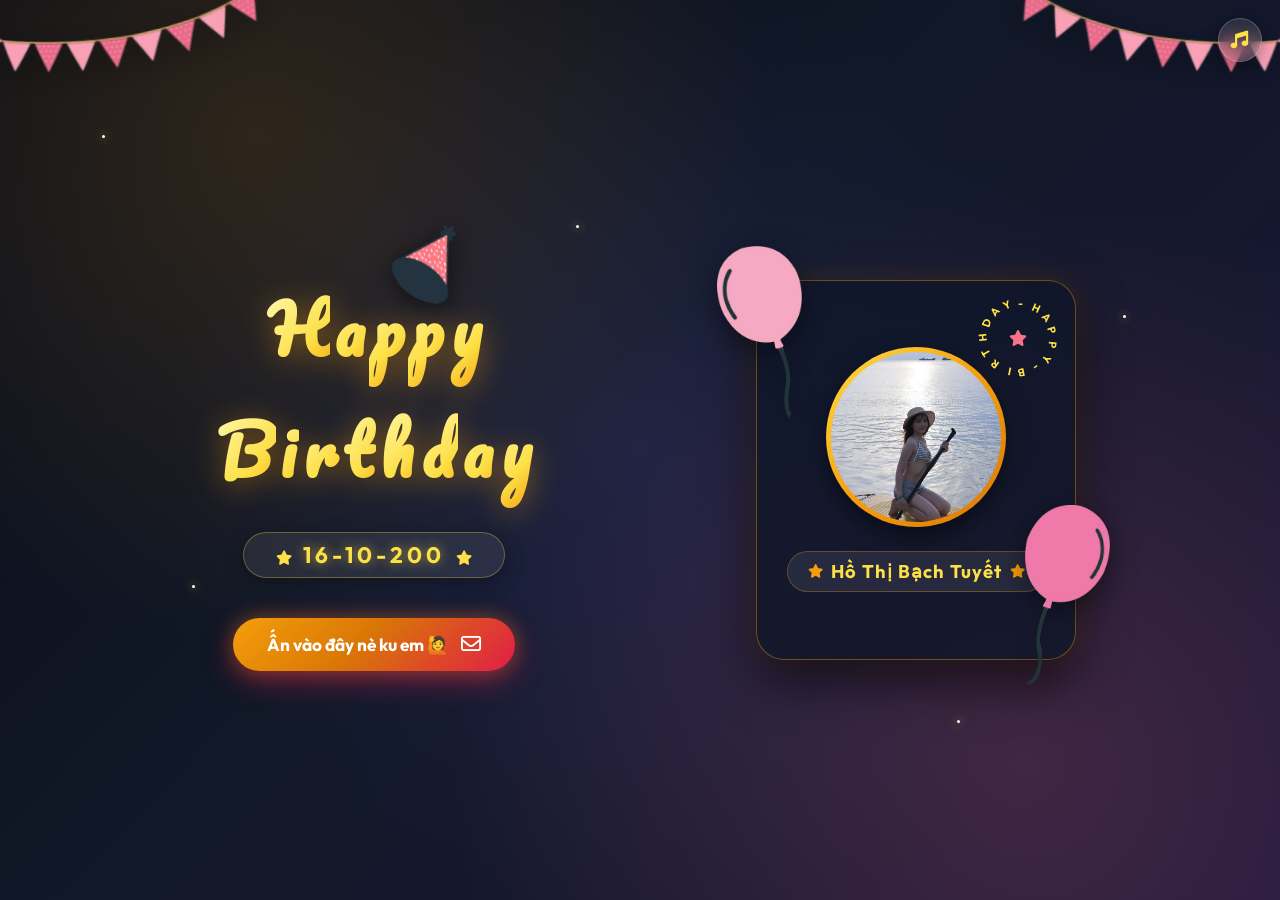
==== birthday.html @ 6e71fda6 "first commit" ====
<!DOCTYPE html>
<html lang="vi">

<head>
    <meta charset="UTF-8">
    <meta name="viewport" content="width=device-width, initial-scale=1.0, maximum-scale=1.0, user-scalable=no">
    <title>Happy Birthday - Gửi Tặng Món Quà Đặc Biệt</title>

    <!-- Google Fonts -->
    <link rel="preconnect" href="https://fonts.googleapis.com">
    <link rel="preconnect" href="https://fonts.gstatic.com" crossorigin>
    <link
        href="https://fonts.googleapis.com/css2?family=Dancing+Script:wght@700&family=Outfit:wght@400;500;600;700;800&family=Pacifico&display=swap"
        rel="stylesheet">

    <!-- Font Awesome -->
    <link rel="stylesheet" href="https://cdnjs.cloudflare.com/ajax/libs/font-awesome/6.5.1/css/all.min.css">

    <!-- CSS Hiện đại & Sang trọng -->
    <link rel="stylesheet" href="style.css">

    <!-- jQuery -->
    <script src="https://code.jquery.com/jquery-3.7.1.min.js"></script>
</head>

<body>
    <!-- Nút bật/tắt nhạc nền -->
    <button id="musicToggle" class="music-toggle" title="Bật/Tắt nhạc">
        <i class="fa-solid fa-music"></i>
    </button>

    <div id="wrapper">
        <!-- Dải cờ treo Happy Birthday -->
        <div class="flag__birthday">
            <img src="./images/1.png" alt="Cờ sinh nhật" class="flag__left">
            <img src="./images/1.png" alt="Cờ sinh nhật" class="flag__right">
        </div>

        <!-- NỘI DUNG CHÍNH -->
        <main class="content">
            <!-- CỘT TRÁI: CHỮ CHÚC MỪNG & NÚT MỞ THƯ -->
            <div class="left">
                <div class="title">
                    <h1 class="happy">
                        <span style="--t: 0.2s;">H</span>
                        <span style="--t: 0.35s;">a</span>
                        <span style="--t: 0.5s;">p</span>
                        <span style="--t: 0.65s;">p</span>
                        <span style="--t: 0.8s;">y</span>
                        <div class="hat">
                            <img src="./images/hat.png" alt="Mũ sinh nhật">
                        </div>
                    </h1>
                    <h1 class="birthday">
                        <span style="--t: 0.95s;">B</span>
                        <span style="--t: 1.1s;">i</span>
                        <span style="--t: 1.25s;">r</span>
                        <span style="--t: 1.4s;">t</span>
                        <span style="--t: 1.55s;">h</span>
                        <span style="--t: 1.7s;">d</span>
                        <span style="--t: 1.85s;">a</span>
                        <span style="--t: 2.0s;">y</span>
                    </h1>
                </div>

                <div class="date__of__birth">
                    <i class="fa-solid fa-star"></i>
                    <span id="dateText"></span>
                    <i class="fa-solid fa-star"></i>
                </div>

                <div class="btn-wrapper">
                    <button id="btn__letter" type="button">
                        <span id="btnLetterText">Ấn vào đây nè ku em🙋</span>
                        <i class="fa-regular fa-envelope"></i>
                    </button>
                </div>
            </div>

            <!-- CỘT PHẢI: KHUNG ẢNH ĐẠI DIỆN & BÓNG BAY -->
            <div class="right">
                <div class="box__account">
                    <div class="image">
                        <img src="./images/image.jpg" alt="Ảnh đại diện">
                    </div>
                    <div class="name">
                        <i class="fa-solid fa-star"></i>
                        <span id="recipientNameText">Lã Kiều Anh</span>
                        <i class="fa-solid fa-star"></i>
                    </div>

                    <!-- Bóng bay bồng bềnh -->
                    <div class="balloon_one">
                        <img src="./images/balloon1.png" alt="Bóng bay">
                    </div>
                    <div class="balloon_two">
                        <img src="./images/balloon2.png" alt="Bóng bay">
                    </div>

                    <!-- Vòng tròn chữ xoay -->
                    <div class="cricle">
                        <div class="text__cricle">
                            <span style="--i: 1;">h</span>
                            <span style="--i: 2;">a</span>
                            <span style="--i: 3;">p</span>
                            <span style="--i: 4;">p</span>
                            <span style="--i: 5;">y</span>
                            <span style="--i: 6;">-</span>
                            <span style="--i: 7;">b</span>
                            <span style="--i: 8;">i</span>
                            <span style="--i: 9;">r</span>
                            <span style="--i: 10;">t</span>
                            <span style="--i: 11;">h</span>
                            <span style="--i: 12;">d</span>
                            <span style="--i: 13;">a</span>
                            <span style="--i: 14;">y</span>
                            <span style="--i: 15;">-</span>
                        </div>
                        <i class="fa-solid fa-star"></i>
                    </div>
                </div>
            </div>
        </main>

        <!-- CÁC NGÔI SAO TRANG TRÍ LẤP LÁNH -->
        <div class="decorate_star star1"></div>
        <div class="decorate_star star2"></div>
        <div class="decorate_star star3"></div>
        <div class="decorate_star star4"></div>
        <div class="decorate_star star5"></div>
    </div>

    <!-- MODAL HỘP THƯ CHÚC MỪNG (BẬT RA KHI BẤM NÚT) -->
    <div class="box__letter">
        <div class="letter__border">
            <button class="close" title="Đóng">
                <i class="fa-solid fa-xmark"></i>
            </button>
            <div class="letter">
                <h2 class="title__letter"></h2>
                <div class="content__letter">
                    <div class="left">
                        <img id="heart__letter"
                            src="https://media2.giphy.com/media/v1.Y2lkPTc5MGI3NjExZDlrc2RndjY3ZW4ycjVybnhyZmtibmk2ZGNrZGgwY2IwdHhibml1YyZlcD12MV9pbnRlcm5hbF9naWZfYnlfaWQmY3Q9cw/Nb8yxAsyFeV2dOVgAd/giphy.gif"
                            alt="Heart Gif">
                    </div>
                    <div class="right">
                        <div class="text__letter">
                            <p></p>
                        </div>
                        <img id="mewmew" src="./images/mewmew.gif" alt="Cute Cat">
                    </div>
                </div>
            </div>
        </div>
    </div>

    <!-- Âm thanh nền -->
    <audio id="bgMusic" loop preload="auto"></audio>

    <!-- Cấu hình và kịch bản -->
    <script src="config.js"></script>
    <script>
        $(document).ready(function () {
            // Lấy thông tin từ config.js
            const recipientName = (typeof CONFIG !== 'undefined' && CONFIG.recipientName) ? CONFIG.recipientName : "Lã Kiều Anh";
            const birthDate = (typeof CONFIG !== 'undefined' && CONFIG.birthDate) ? CONFIG.birthDate : "09-08-2004";
            const letterTitle = (typeof CONFIG !== 'undefined' && CONFIG.letterTitle) ? CONFIG.letterTitle : `Gửi ${recipientName} nha 🥳🎂`;
            const letterContent = (typeof CONFIG !== 'undefined' && CONFIG.letterContent) ? CONFIG.letterContent : "Happy Birthday! Chúc bạn tuổi mới luôn ngập tràn niềm vui, mạnh khỏe và thành công rực rỡ!";

            $('#recipientNameText').text(recipientName);
            $('#btnLetterText').text(`Ấn vào đây nè ku em 🙋`);

            // Hiệu ứng gõ ngày sinh
            let dateIdx = 0;
            const dateSpan = document.getElementById("dateText");
            const dateInterval = setInterval(() => {
                if (dateIdx < birthDate.length) {
                    dateSpan.textContent += birthDate[dateIdx];
                    dateIdx++;
                } else {
                    clearInterval(dateInterval);
                }
            }, 120);

            // Xử lý phát nhạc
            const audio = document.getElementById('bgMusic');
            const musicToggle = document.getElementById('musicToggle');
            const soundList = (typeof CONFIG !== 'undefined' && CONFIG.sounds && CONFIG.sounds.length > 0)
                ? CONFIG.sounds
                : ['./sound/sound.mp3', './sound/sound1.mp3', './sound/sound2.mp3'];

            audio.src = soundList[0];
            audio.volume = 0.65;

            function playMusic() {
                audio.play().then(() => {
                    musicToggle.classList.add('playing');
                }).catch(err => {
                    console.log('Autoplay cần tương tác từ người dùng:', err);
                });
            }

            // Tự động phát nhạc khi vừa chuyển từ màn thổi nến sang
            playMusic();

            // Nếu trình duyệt chặn, chạm bất kỳ đâu sẽ phát ngay
            $(document).one('click touchstart', function () {
                if (audio.paused) {
                    playMusic();
                }
            });

            // Nút toggle nhạc
            $('#musicToggle').on('click', function (e) {
                e.stopPropagation();
                if (audio.paused) {
                    audio.play();
                    $(this).classList ? $(this).classList.add('playing') : $(this).addClass('playing');
                } else {
                    audio.pause();
                    $(this).classList ? $(this).classList.remove('playing') : $(this).removeClass('playing');
                }
            });

            // Mở hộp thư và hiệu ứng gõ chữ
            let titleInterval, contentInterval;

            $("#btn__letter").on("click", function () {
                $(".box__letter").css('display', 'flex').hide().fadeIn(350);

                // Gõ tiêu đề thư
                $(".title__letter").text("");
                let tIdx = 0;
                clearInterval(titleInterval);
                titleInterval = setInterval(() => {
                    if (tIdx < letterTitle.length) {
                        $(".title__letter").text($(".title__letter").text() + letterTitle[tIdx]);
                        tIdx++;
                    } else {
                        clearInterval(titleInterval);
                        startTypingContent();
                    }
                }, 80);
            });

            function startTypingContent() {
                $(".text__letter p").text("");
                let cIdx = 0;
                clearInterval(contentInterval);
                contentInterval = setInterval(() => {
                    if (cIdx < letterContent.length) {
                        $(".text__letter p").text($(".text__letter p").text() + letterContent[cIdx]);
                        cIdx++;
                    } else {
                        clearInterval(contentInterval);
                    }
                }, 35);
            }

            // Đóng hộp thư
            $(".close").on("click", function () {
                clearInterval(titleInterval);
                clearInterval(contentInterval);
                $(".box__letter").fadeOut(300);
            });

            // Đóng khi click ngoài viền thư
            $(".box__letter").on("click", function (e) {
                if ($(e.target).hasClass("box__letter")) {
                    clearInterval(titleInterval);
                    clearInterval(contentInterval);
                    $(".box__letter").fadeOut(300);
                }
            });
        });
    </script>
</body>

</html>
---- style.css ----
@import url('https://fonts.googleapis.com/css2?family=Outfit:wght@400;500;600;700;800&family=Pacifico&family=Dancing+Script:wght@700&display=swap');

:root {
    --bg-dark-1: #080c18;
    --bg-dark-2: #111827;
    --bg-dark-3: #1a163a;
    --gold-1: #fef08a;
    --gold-2: #fde047;
    --gold-3: #f59e0b;
    --rose-1: #fda4af;
    --rose-2: #fb7185;
    --rose-3: #f43f5e;
    --text-white: #f8fafc;
    --text-muted: #94a3b8;
    --card-bg: rgba(255, 255, 255, 0.06);
    --card-border: rgba(253, 224, 71, 0.25);
    --letter-paper: #fffdf9;
    --letter-border: #fcd34d;
    --letter-text: #1e293b;
}

* {
    padding: 0;
    margin: 0;
    box-sizing: border-box;
    -webkit-tap-highlight-color: transparent;
}

html,
body {
    width: 100%;
    min-height: 100vh;
    min-height: 100dvh;
    overflow-x: hidden;
    font-family: 'Outfit', sans-serif;
    color: var(--text-white);
}

body {
    background-color: var(--bg-dark-1);
    background-image:
        radial-gradient(circle at 20% 15%, rgba(245, 158, 11, 0.15) 0%, transparent 40%),
        radial-gradient(circle at 80% 85%, rgba(251, 113, 133, 0.18) 0%, transparent 45%),
        radial-gradient(circle at 50% 50%, rgba(99, 102, 241, 0.12) 0%, transparent 60%),
        linear-gradient(135deg, var(--bg-dark-1) 0%, var(--bg-dark-2) 45%, var(--bg-dark-3) 100%);
    background-attachment: fixed;
    position: relative;
}

/* NÚT BẬT/TẮT NHẠC NỀN GÓC PHẢI */
.music-toggle {
    position: fixed;
    top: 18px;
    right: 18px;
    width: 44px;
    height: 44px;
    border-radius: 50%;
    background: rgba(255, 255, 255, 0.1);
    border: 1px solid rgba(255, 255, 255, 0.2);
    backdrop-filter: blur(10px);
    color: #fde047;
    display: flex;
    justify-content: center;
    align-items: center;
    font-size: 1.1rem;
    cursor: pointer;
    z-index: 100;
    box-shadow: 0 4px 15px rgba(0, 0, 0, 0.3);
    transition: all 0.3s ease;
}

.music-toggle:hover {
    transform: scale(1.1);
    background: rgba(255, 255, 255, 0.18);
}

.music-toggle.playing {
    animation: spin-slow 8s linear infinite;
    border-color: #fde047;
}

@keyframes spin-slow {
    from {
        transform: rotate(0deg);
    }

    to {
        transform: rotate(360deg);
    }
}

/* KHUNG WRAPPER CHÍNH */
#wrapper {
    position: relative;
    width: 100%;
    min-height: 100vh;
    min-height: 100dvh;
    display: flex;
    flex-direction: column;
    justify-content: space-between;
    overflow-x: hidden;
    padding-bottom: 2rem;
    z-index: 1;
}

/* DẢI CỜ SINH NHẬT PHÍA TRÊN */
.flag__birthday {
    width: 100%;
    display: flex;
    justify-content: space-between;
    align-items: flex-start;
    pointer-events: none;
    transform: translateY(-120px);
    animation: slideDownFlag 1.2s 0.3s forwards cubic-bezier(0.34, 1.56, 0.64, 1);
    z-index: 10;
}

@keyframes slideDownFlag {
    to {
        transform: translateY(0);
    }
}

.flag__birthday img {
    max-width: 42vw;
    width: 280px;
    height: auto;
    object-fit: contain;
    filter: drop-shadow(0 8px 15px rgba(0, 0, 0, 0.4));
}

.flag__birthday .flag__left {
    transform: rotate(-6deg) translate(-10px, -5px);
}

.flag__birthday .flag__right {
    transform: rotate(6deg) translate(10px, -5px) scaleX(-1);
}

/* NỘI DUNG CHÍNH (CONTENT) */
.content {
    width: 100%;
    max-width: 1100px;
    margin: 0 auto;
    display: flex;
    justify-content: space-around;
    align-items: center;
    padding: 1rem 1.5rem;
    gap: 2rem;
    flex: 1;
    z-index: 5;
}

.content .left,
.content .right {
    position: relative;
    display: flex;
    flex-direction: column;
    justify-content: center;
    align-items: center;
}

.content .left {
    flex: 1;
    max-width: 500px;
}

.content .right {
    flex: 1;
    max-width: 480px;
}

/* CHỮ HAPPY BIRTHDAY NGHỆ THUẬT */
.title {
    display: flex;
    flex-direction: column;
    align-items: center;
    margin-bottom: 1.5rem;
    user-select: none;
}

.happy,
.birthday {
    display: flex;
    justify-content: center;
    position: relative;
}

.happy {
    margin-bottom: 0.2rem;
}

.title h1 span {
    font-family: 'Pacifico', cursive;
    font-size: clamp(2.4rem, 6.5vw, 4.2rem);
    display: inline-block;
    padding: 0 4px;
    background: linear-gradient(135deg, #ffffff 0%, #fef08a 30%, #fde047 65%, #f59e0b 100%);
    -webkit-background-clip: text;
    -webkit-text-fill-color: transparent;
    filter: drop-shadow(0 4px 15px rgba(245, 158, 11, 0.45));
    transform: translateY(50px);
    opacity: 0;
    animation: jumpInLetter 0.8s var(--t) forwards cubic-bezier(0.34, 1.56, 0.64, 1);
    position: relative;
    z-index: 2;
    /* Chữ luôn nằm đè lên trên mũ */
}

@keyframes jumpInLetter {
    to {
        transform: translateY(0);
        opacity: 1;
    }
}

/* MŨ SINH NHẬT - NẰM Ở ĐẰNG SAU CHỮ (Z-INDEX 1) */
.hat {
    position: absolute;
    top: -42px;
    right: 5px;
    width: 78px;
    z-index: 1;
    /* Nằm sau chữ */
    pointer-events: none;
    transform-origin: bottom center;
    transform: rotate(-15deg) scale(0);
    animation: popHat 0.8s 1.2s forwards cubic-bezier(0.34, 1.56, 0.64, 1);
}

.hat img {
    width: 100%;
    height: auto;
    filter: drop-shadow(0 4px 12px rgba(0, 0, 0, 0.6));
}

@keyframes popHat {
    to {
        transform: rotate(-15deg) scale(1);
    }
}

/* NGÀY SINH NHẬT */
.date__of__birth {
    margin-bottom: 2rem;
    padding: 8px 24px;
    background: rgba(255, 255, 255, 0.08);
    border: 1px solid rgba(253, 224, 71, 0.3);
    border-radius: 999px;
    backdrop-filter: blur(8px);
    box-shadow: 0 4px 20px rgba(0, 0, 0, 0.3);
}

.date__of__birth span {
    font-family: 'Outfit', sans-serif;
    font-weight: 700;
    font-size: clamp(1.1rem, 3.5vw, 1.4rem);
    letter-spacing: 4px;
    color: #fde047;
    text-shadow: 0 0 12px rgba(253, 224, 71, 0.6);
}

.date__of__birth i {
    color: #fde047;
    margin: 0 8px;
    font-size: 0.9rem;
    animation: spinStar 4s infinite linear;
}

@keyframes spinStar {
    from {
        transform: rotate(0deg);
    }

    to {
        transform: rotate(360deg);
    }
}

/* NÚT MỞ THƯ CHÚC MỪNG */
.btn-wrapper {
    position: relative;
    margin-top: 0.5rem;
}

#btn__letter {
    display: inline-flex;
    align-items: center;
    gap: 12px;
    padding: 16px 34px;
    background: linear-gradient(135deg, #f59e0b 0%, #d97706 45%, #e11d48 100%);
    color: #ffffff;
    font-family: 'Outfit', sans-serif;
    font-size: 1.08rem;
    font-weight: 700;
    border: none;
    border-radius: 999px;
    cursor: pointer;
    box-shadow: 0 10px 30px rgba(225, 29, 72, 0.45), 0 0 20px rgba(245, 158, 11, 0.35);
    transition: all 0.3s cubic-bezier(0.34, 1.56, 0.64, 1);
    position: relative;
    overflow: hidden;
}

#btn__letter::before {
    content: '';
    position: absolute;
    top: 0;
    left: -100%;
    width: 100%;
    height: 100%;
    background: linear-gradient(90deg, transparent, rgba(255, 255, 255, 0.4), transparent);
    transition: 0.5s;
    animation: shimmer 3s infinite;
}

@keyframes shimmer {
    0% {
        left: -100%;
    }

    50%,
    100% {
        left: 100%;
    }
}

#btn__letter:hover {
    transform: translateY(-3px) scale(1.03);
    box-shadow: 0 14px 35px rgba(225, 29, 72, 0.6), 0 0 25px rgba(245, 158, 11, 0.5);
}

#btn__letter:active {
    transform: scale(0.98);
}

#btn__letter i {
    font-size: 1.25rem;
    animation: pulseEnvelope 1.8s infinite ease-in-out;
}

@keyframes pulseEnvelope {

    0%,
    100% {
        transform: scale(1);
    }

    50% {
        transform: scale(1.2);
    }
}

/* KHUNG ẢNH ĐẠI DIỆN PHẢI */
.box__account {
    position: relative;
    width: 320px;
    height: 380px;
    background: rgba(15, 23, 42, 0.82);
    border: 1.5px solid rgba(245, 158, 11, 0.4);
    backdrop-filter: blur(16px);
    border-radius: 28px;
    box-shadow: 0 20px 50px rgba(0, 0, 0, 0.65), 0 0 30px rgba(245, 158, 11, 0.15);
    display: flex;
    flex-direction: column;
    align-items: center;
    justify-content: center;
    padding: 2rem 1.5rem;
    transition: transform 0.3s ease;
}

.box__account:hover {
    transform: translateY(-5px);
}

.box__account .image {
    position: relative;
    width: 180px;
    height: 180px;
    border-radius: 50%;
    overflow: hidden;
    padding: 5px;
    background: linear-gradient(135deg, #fde047 0%, #f59e0b 50%, #d97706 100%);
    box-shadow: 0 10px 25px rgba(0, 0, 0, 0.5);
    margin-bottom: 1.5rem;
}

.box__account .image img {
    width: 100%;
    height: 100%;
    object-fit: cover;
    border-radius: 50%;
}

.box__account .name {
    display: flex;
    align-items: center;
    gap: 8px;
    background: rgba(255, 255, 255, 0.08);
    border: 1px solid rgba(245, 158, 11, 0.3);
    padding: 8px 20px;
    border-radius: 999px;
}

.box__account .name span {
    font-family: 'Outfit', sans-serif;
    font-weight: 700;
    font-size: 1.15rem;
    color: #fde047;
    letter-spacing: 1px;
}

.box__account .name i {
    color: #f59e0b;
    font-size: 0.85rem;
}

/* BÓNG BAY TRANG TRÍ */
.balloon_one,
.balloon_two {
    position: absolute;
    pointer-events: none;
    z-index: 2;
}

.balloon_one {
    top: -35px;
    left: -40px;
    animation: floatBalloon 4s infinite ease-in-out alternate;
}

.balloon_two {
    bottom: -30px;
    right: -35px;
    animation: floatBalloon 3.5s 1s infinite ease-in-out alternate-reverse;
}

.balloon_one img,
.balloon_two img {
    width: 85px;
    height: auto;
    filter: drop-shadow(0 8px 15px rgba(0, 0, 0, 0.45)) hue-rotate(-22deg) saturate(0.85);
}

@keyframes floatBalloon {
    0% {
        transform: translateY(0) rotate(-4deg);
    }

    100% {
        transform: translateY(-18px) rotate(4deg);
    }
}

/* VÒNG TRÒN CHỮ XOAY */
.cricle {
    position: absolute;
    top: 15px;
    right: 15px;
    width: 85px;
    height: 85px;
    border-radius: 50%;
    display: flex;
    justify-content: center;
    align-items: center;
    pointer-events: none;
}

.text__cricle {
    position: absolute;
    width: 100%;
    height: 100%;
    animation: rotateText 14s linear infinite;
}

@keyframes rotateText {
    0% {
        transform: rotate(0deg);
    }

    100% {
        transform: rotate(360deg);
    }
}

.text__cricle span {
    position: absolute;
    left: 50%;
    font-size: 0.68rem;
    font-weight: 700;
    text-transform: uppercase;
    color: #fde047;
    transform-origin: 0 42px;
    transform: rotate(calc(var(--i) * (360deg / 15)));
}

.cricle>i {
    color: #fb7185;
    font-size: 1rem;
}

/* HIỆU ỨNG SAO RƠI / SAO BĂNG */
.decorate_star {
    position: absolute;
    width: 3px;
    height: 3px;
    background: #ffffff;
    border-radius: 50%;
    box-shadow: 0 0 8px #fde047;
    animation: twinkleStar 2.5s infinite ease-in-out;
}

@keyframes twinkleStar {

    0%,
    100% {
        opacity: 0.3;
        transform: scale(0.8);
    }

    50% {
        opacity: 1;
        transform: scale(1.4);
    }
}

.star1 {
    top: 15%;
    left: 8%;
}

.star2 {
    top: 35%;
    right: 12%;
}

.star3 {
    top: 65%;
    left: 15%;
}

.star4 {
    top: 80%;
    right: 25%;
}

.star5 {
    top: 25%;
    left: 45%;
}

/* POPUP BỨC THƯ (MODAL LETTER) */
.box__letter {
    display: none;
    position: fixed;
    top: 0;
    left: 0;
    width: 100%;
    height: 100%;
    background: rgba(5, 7, 15, 0.85);
    backdrop-filter: blur(14px);
    z-index: 1000;
    justify-content: center;
    align-items: center;
    padding: 1.5rem;
}

.letter__border {
    position: relative;
    width: 100%;
    max-width: 640px;
    max-height: 85vh;
    background: var(--letter-paper);
    border: 2px solid var(--letter-border);
    border-radius: 24px;
    box-shadow: 0 25px 60px rgba(0, 0, 0, 0.7), 0 0 35px rgba(253, 224, 71, 0.35);
    overflow: hidden;
    display: flex;
    flex-direction: column;
}

.letter {
    padding: 2.2rem 2rem;
    overflow-y: auto;
    color: var(--letter-text);
}

.close {
    position: absolute;
    top: 14px;
    right: 16px;
    width: 36px;
    height: 36px;
    border-radius: 50%;
    background: rgba(0, 0, 0, 0.08);
    display: flex;
    justify-content: center;
    align-items: center;
    cursor: pointer;
    color: #475569;
    font-size: 1.1rem;
    transition: all 0.2s;
    z-index: 10;
}

.close:hover {
    background: #ef4444;
    color: #ffffff;
}

.title__letter {
    font-family: 'Pacifico', cursive;
    font-size: 1.8rem;
    color: #e11d48;
    text-align: center;
    margin-bottom: 1.2rem;
    border-bottom: 2px dashed #fecdd3;
    padding-bottom: 0.8rem;
}

.content__letter {
    display: flex;
    gap: 1.5rem;
    align-items: flex-start;
}

.content__letter .left {
    display: flex;
    flex-direction: column;
    align-items: center;
    gap: 10px;
    flex-shrink: 0;
}

#heart__letter {
    width: 110px;
    height: auto;
    border-radius: 14px;
}

.content__letter .right {
    flex: 1;
    display: flex;
    flex-direction: column;
    gap: 12px;
}

.text__letter p {
    font-family: 'Outfit', sans-serif;
    font-size: 1.05rem;
    line-height: 1.7;
    color: #334155;
    font-weight: 500;
    white-space: pre-line;
}

#mewmew {
    align-self: flex-end;
    width: 75px;
    height: auto;
}

/* =========================================================
   TỐI ƯU HÓA HOÀN HẢO CHO ĐIỆN THOẠI (MOBILE-FIRST)
   ========================================================= */
@media (max-width: 820px) {
    #wrapper {
        padding-bottom: 1.5rem;
    }

    .flag__birthday img {
        width: 180px;
    }

    .content {
        flex-direction: column;
        justify-content: center;
        padding: 0.5rem 1rem;
        gap: 1.5rem;
    }

    .content .left {
        order: 1;
        width: 100%;
        max-width: 100%;
        margin-bottom: 0.5rem;
    }

    .content .right {
        order: 2;
        width: 100%;
        max-width: 100%;
    }

    .title {
        margin-bottom: 1rem;
    }

    .hat {
        top: -36px;
        right: 8px;
        width: 62px;
        z-index: 1;
    }

    .hat img {
        width: 100%;
    }

    .date__of__birth {
        margin-bottom: 1.2rem;
        padding: 6px 18px;
    }

    .box__account {
        width: 270px;
        height: 320px;
        padding: 1.5rem 1rem;
        border-radius: 22px;
    }

    .box__account .image {
        width: 140px;
        height: 140px;
        margin-bottom: 1rem;
    }

    .balloon_one img,
    .balloon_two img {
        width: 65px;
    }

    .balloon_one {
        top: -25px;
        left: -25px;
    }

    .balloon_two {
        bottom: -20px;
        right: -25px;
    }

    .cricle {
        width: 70px;
        height: 70px;
        top: 10px;
        right: 10px;
    }

    .text__cricle span {
        font-size: 0.58rem;
        transform-origin: 0 35px;
    }

    #btn__letter {
        padding: 14px 26px;
        font-size: 1rem;
    }

    .box__letter {
        padding: 1rem 0.8rem;
    }

    .letter {
        padding: 1.5rem 1.2rem;
    }

    .content__letter {
        flex-direction: column;
        align-items: center;
        gap: 1rem;
    }

    .title__letter {
        font-size: 1.45rem;
    }

    .text__letter p {
        font-size: 0.98rem;
        text-align: left;
    }
}
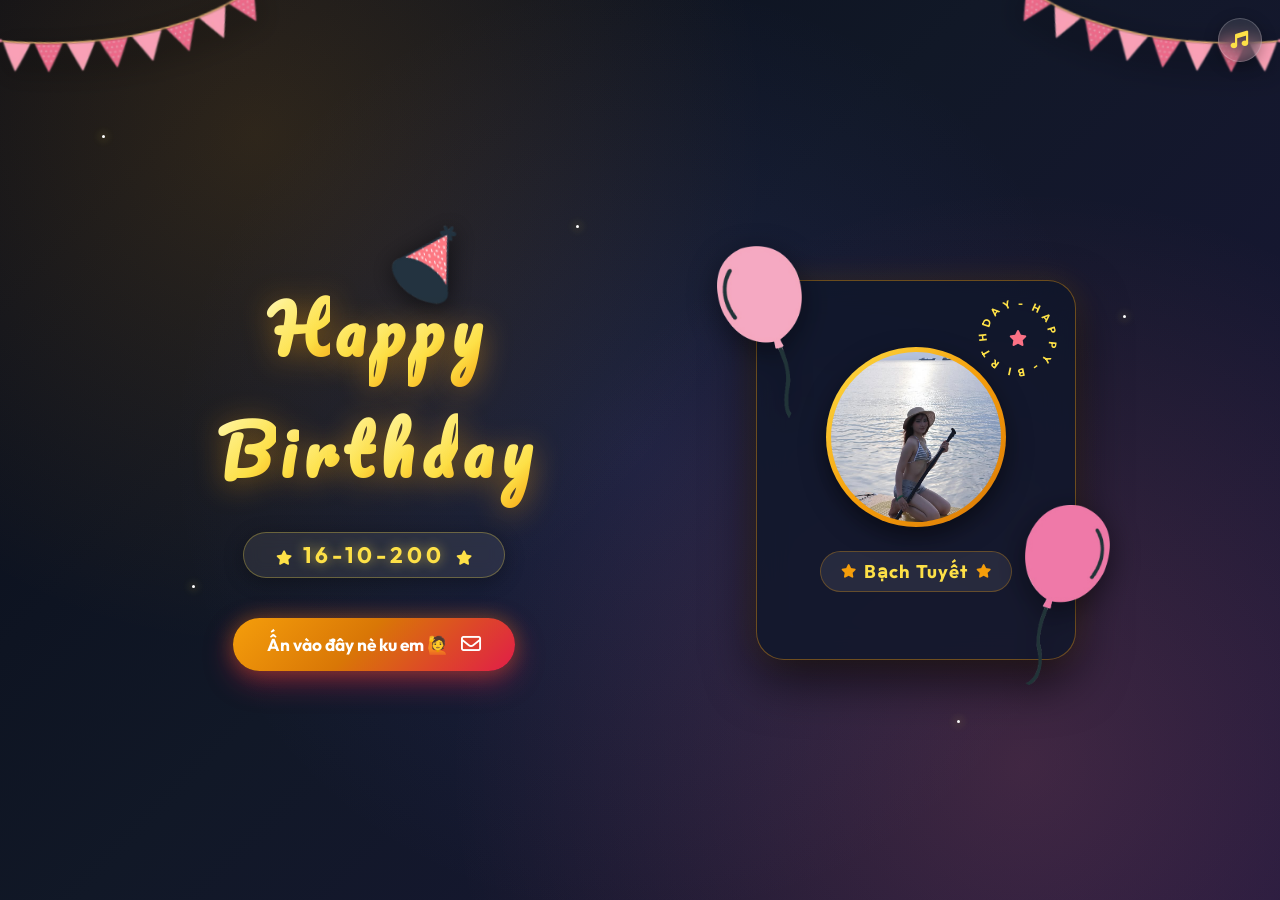
==== commit 89c050eb: "ádj" ====
--- a/birthday.html
+++ b/birthday.html
@@ -188,7 +188,7 @@
             const musicToggle = document.getElementById('musicToggle');
             const soundList = (typeof CONFIG !== 'undefined' && CONFIG.sounds && CONFIG.sounds.length > 0)
                 ? CONFIG.sounds
-                : ['./sound/sound.mp3', './sound/sound1.mp3', './sound/sound2.mp3'];
+                : ['./sound/sound.mp3', './sound/sound1.mp3'];
 
             audio.src = soundList[0];
             audio.volume = 0.65;
